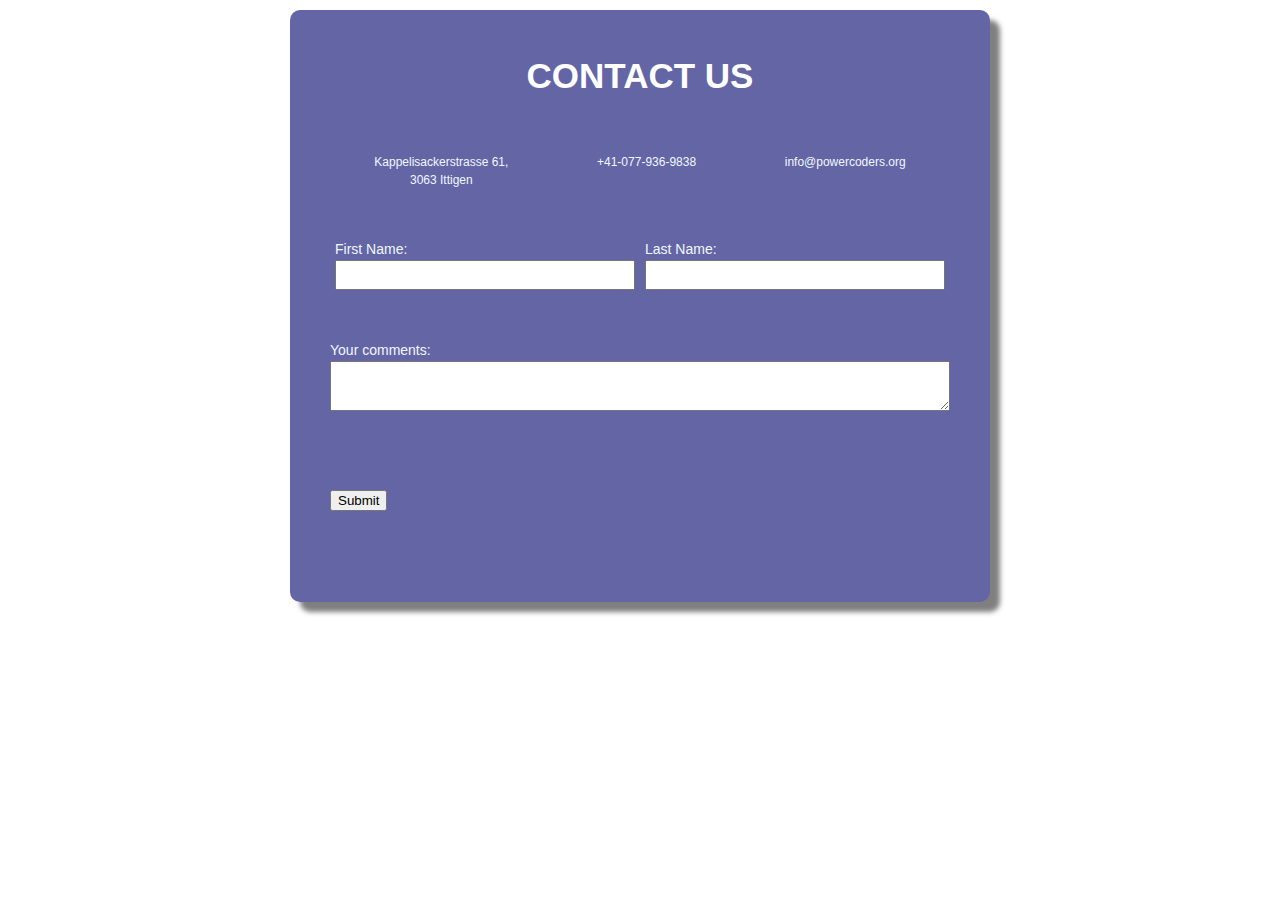
==== index.html @ ef089d04 "changed the contact to index" ====
<!DOCTYPE html>
<html lang="en">

<head>
  <meta charset="UTF-8">
  <meta name="viewport" content="width=device-width, initial-scale=1.0">
  <meta http-equiv="X-UA-Compatible" content="ie=edge">
  <link rel="stylesheet" href="./reset.css">
  <link rel="stylesheet" href="https://use.fontawesome.com/releases/v5.8.1/css/all.css"
    integrity="sha384-50oBUHEmvpQ+1lW4y57PTFmhCaXp0ML5d60M1M7uH2+nqUivzIebhndOJK28anvf" crossorigin="anonymous">

  <title>Contact us</title>
</head>

<body>
  <div class="wrapper">
    <h1>Contact Us</h1>
    <div class="row">
      <div class="cells">
        <i class="contact fas fa-map-marker-alt"></i>
        <p class="contact-text">Kappelisackerstrasse 61,<br> 3063 Ittigen</p>
      </div>
      <div class="cells">
        <i class="contact fas fa-phone-volume"></i>
        <p class="contact-text">+41-077-936-9838</p>
      </div>
      <div class="cells">
        <i class="contact fas fa-envelope-square"></i>
        <p class="contact-text">info@powercoders.org</p>
      </div>
    </div>
    <div class="the-form">
      <form action="">
        <div class="row">
          <div class="cells">
            <p class="text-label">First Name:</p>
            <input id="firstname" class="textbox" type="text">
          </div>
          <div class="cells">
            <p class="text-label"> Last Name:</p>
            <input id="lastname" class="textbox" name="lastname" type="text">
          </div>
        </div>
        <div class="row">
          <div class="cells">
            <p class="text-label">Your comments:</p>
            <textarea class="comment" name="comment"></textarea>
          </div>
        </div>

        <button class="btn">Submit</button>

      </form>
    </div>
    <div class="row">
      <div class="cells">
        <i class="fab fa-facebook"></i>
        <i class="fab fa-twitter-square"></i>
        <i class="fab fa-instagram"></i>
      </div>
      <div class="cells">
        <i class="fab fa-youtube-square"></i>
        <i class="fab fa-whatsapp-square"></i>
        <i class="fab fa-viber"></i>
      </div>
</body>

</html>
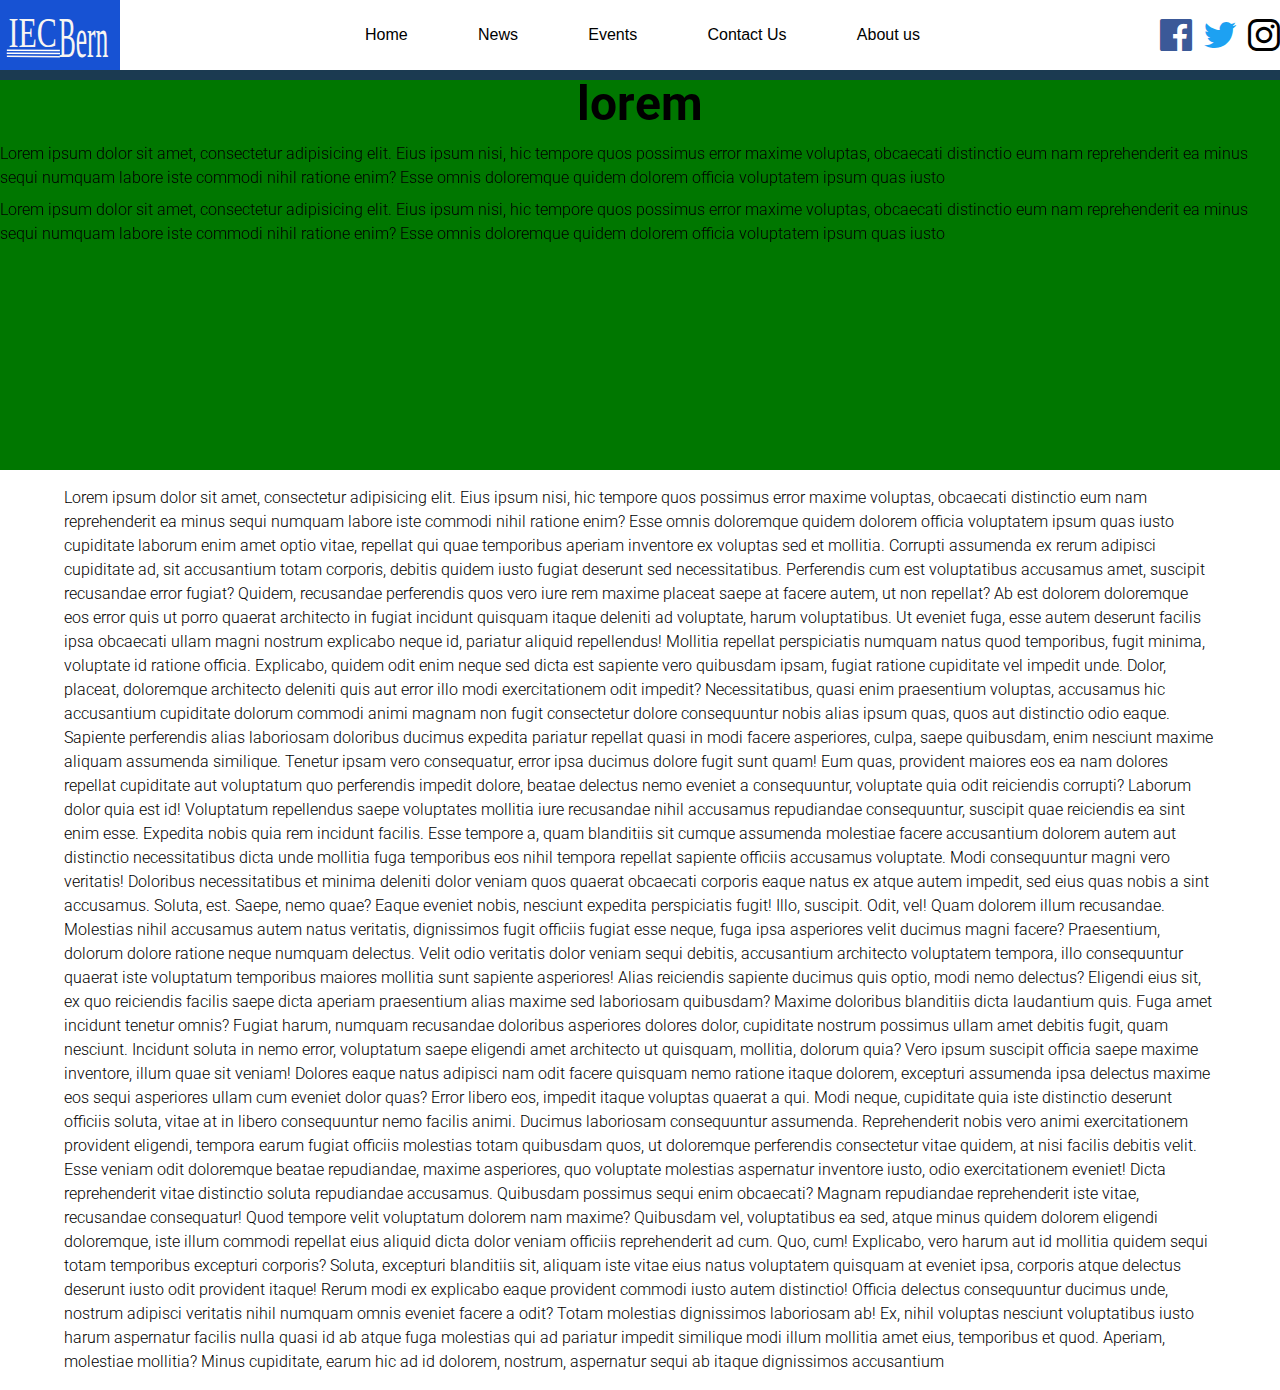
==== commit ac8a1182: "Added event page, favicon iconmoon transition and animation" ====
--- a/index.html
+++ b/index.html
@@ -5,64 +5,106 @@
   <meta charset="UTF-8">
   <meta name="viewport" content="width=device-width, initial-scale=1.0">
   <meta http-equiv="X-UA-Compatible" content="ie=edge">
-  <link rel="stylesheet" href="./reset.css">
-  <link rel="stylesheet" href="https://use.fontawesome.com/releases/v5.8.1/css/all.css"
-    integrity="sha384-50oBUHEmvpQ+1lW4y57PTFmhCaXp0ML5d60M1M7uH2+nqUivzIebhndOJK28anvf" crossorigin="anonymous">
-
-  <title>Contact us</title>
+  <!--favicons link-->
+  <link rel="apple-touch-icon" sizes="180x180" href="./css/favicon/apple-touch-icon.png">
+  <link rel="icon" type="image/png" sizes="32x32" href="./css/favicon/favicon-32x32.png">
+  <link rel="icon" type="image/png" sizes="16x16" href="./css/favicon/favicon-16x16.png">
+  <link rel="manifest" href="./css/favicon/site.webmanifest">
+  <link rel="shortcut icon" href="./css/favicon/favicon.ico">
+  <meta name="msapplication-TileColor" content="#e3dfec">
+  <meta name="msapplication-config" content="./css/favicon/browserconfig.xml">
+  <meta name="theme-color" content="#ffffff">
+  <link rel="stylesheet" href="./css/poco_reset.css">
+  <link rel="stylesheet" href="./css/icomoon/style.css">
+  <title>Home</title>
 </head>
 
 <body>
-  <div class="wrapper">
-    <h1>Contact Us</h1>
-    <div class="row">
-      <div class="cells">
-        <i class="contact fas fa-map-marker-alt"></i>
-        <p class="contact-text">Kappelisackerstrasse 61,<br> 3063 Ittigen</p>
-      </div>
-      <div class="cells">
-        <i class="contact fas fa-phone-volume"></i>
-        <p class="contact-text">+41-077-936-9838</p>
-      </div>
-      <div class="cells">
-        <i class="contact fas fa-envelope-square"></i>
-        <p class="contact-text">info@powercoders.org</p>
-      </div>
+  <header class="FRD">
+    <div id="logo" class="flex_col">
+      <!--The logo of the communty first flex item fixed width and height-->
+      <img src="./css/logo_optimised.svg" alt="">
     </div>
-    <div class="the-form">
-      <form action="">
-        <div class="row">
-          <div class="cells">
-            <p class="text-label">First Name:</p>
-            <input id="firstname" class="textbox" type="text">
-          </div>
-          <div class="cells">
-            <p class="text-label"> Last Name:</p>
-            <input id="lastname" class="textbox" name="lastname" type="text">
-          </div>
-        </div>
-        <div class="row">
-          <div class="cells">
-            <p class="text-label">Your comments:</p>
-            <textarea class="comment" name="comment"></textarea>
-          </div>
-        </div>
+    <nav id="nav">
+      <ul class="FRD">
+        <li><a href="index.html">Home</a></li>
+        <li><a href="new.html">News</a></li>
+        <li><a href="events.html">Events</a></li>
+        <li><a href="contact.html">Contact Us</a></li>
+        <li><a href="about.html">About us</a></li>
+      </ul>
+    </nav>
+    <div id="social" class="FRD">
+      <!--links to the community social media FB, Youtube, Instagram-->
+      <span class="IS2EM i-facebook"></span>
+      <span class="IS2EM i-twitter"></span>
+      <span class="IS2EM i-instagram"></span>
+    </div>
+  </header>
 
-        <button class="btn">Submit</button>
+  <div id="banner">
 
-      </form>
-    </div>
-    <div class="row">
-      <div class="cells">
-        <i class="fab fa-facebook"></i>
-        <i class="fab fa-twitter-square"></i>
-        <i class="fab fa-instagram"></i>
-      </div>
-      <div class="cells">
-        <i class="fab fa-youtube-square"></i>
-        <i class="fab fa-whatsapp-square"></i>
-        <i class="fab fa-viber"></i>
-      </div>
+    <h1 class="B FS-3 TC EM"> lorem</h1>
+    <p>Lorem ipsum dolor sit amet, consectetur adipisicing elit. Eius ipsum nisi, hic tempore quos possimus error maxime
+      voluptas, obcaecati distinctio eum nam reprehenderit ea minus sequi numquam labore iste commodi nihil ratione
+      enim? Esse omnis doloremque quidem dolorem officia voluptatem ipsum quas iusto </p>
+    <p>Lorem ipsum dolor sit amet, consectetur adipisicing elit. Eius ipsum nisi, hic tempore quos possimus error maxime
+      voluptas, obcaecati distinctio eum nam reprehenderit ea minus sequi numquam labore iste commodi nihil ratione
+      enim? Esse omnis doloremque quidem dolorem officia voluptatem ipsum quas iusto </p>
+  </div>
+  <main>
+    Lorem ipsum dolor sit amet, consectetur adipisicing elit. Eius ipsum nisi, hic tempore quos possimus error maxime
+    voluptas, obcaecati distinctio eum nam reprehenderit ea minus sequi numquam labore iste commodi nihil ratione enim?
+    Esse omnis doloremque quidem dolorem officia voluptatem ipsum quas iusto cupiditate laborum enim amet optio vitae,
+    repellat qui quae temporibus aperiam inventore ex voluptas sed et mollitia. Corrupti assumenda ex rerum adipisci
+    cupiditate ad, sit accusantium totam corporis, debitis quidem iusto fugiat deserunt sed necessitatibus. Perferendis
+    cum est voluptatibus accusamus amet, suscipit recusandae error fugiat? Quidem, recusandae perferendis quos vero iure
+    rem maxime placeat saepe at facere autem, ut non repellat? Ab est dolorem doloremque eos error quis ut porro quaerat
+    architecto in fugiat incidunt quisquam itaque deleniti ad voluptate, harum voluptatibus. Ut eveniet fuga, esse autem
+    deserunt facilis ipsa obcaecati ullam magni nostrum explicabo neque id, pariatur aliquid repellendus! Mollitia
+    repellat perspiciatis numquam natus quod temporibus, fugit minima, voluptate id ratione officia. Explicabo, quidem
+    odit enim neque sed dicta est sapiente vero quibusdam ipsam, fugiat ratione cupiditate vel impedit unde. Dolor,
+    placeat, doloremque architecto deleniti quis aut error illo modi exercitationem odit impedit? Necessitatibus, quasi
+    enim praesentium voluptas, accusamus hic accusantium cupiditate dolorum commodi animi magnam non fugit consectetur
+    dolore consequuntur nobis alias ipsum quas, quos aut distinctio odio eaque. Sapiente perferendis alias laboriosam
+    doloribus ducimus expedita pariatur repellat quasi in modi facere asperiores, culpa, saepe quibusdam, enim nesciunt
+    maxime aliquam assumenda similique. Tenetur ipsam vero consequatur, error ipsa ducimus dolore fugit sunt quam! Eum
+    quas, provident maiores eos ea nam dolores repellat cupiditate aut voluptatum quo perferendis impedit dolore, beatae
+    delectus nemo eveniet a consequuntur, voluptate quia odit reiciendis corrupti? Laborum dolor quia est id! Voluptatum
+    repellendus saepe voluptates mollitia iure recusandae nihil accusamus repudiandae consequuntur, suscipit quae
+    reiciendis ea sint enim esse. Expedita nobis quia rem incidunt facilis. Esse tempore a, quam blanditiis sit cumque
+    assumenda molestiae facere accusantium dolorem autem aut distinctio necessitatibus dicta unde mollitia fuga
+    temporibus eos nihil tempora repellat sapiente officiis accusamus voluptate. Modi consequuntur magni vero veritatis!
+    Doloribus necessitatibus et minima deleniti dolor veniam quos quaerat obcaecati corporis eaque natus ex atque autem
+    impedit, sed eius quas nobis a sint accusamus. Soluta, est. Saepe, nemo quae? Eaque eveniet nobis, nesciunt expedita
+    perspiciatis fugit! Illo, suscipit. Odit, vel! Quam dolorem illum recusandae. Molestias nihil accusamus autem natus
+    veritatis, dignissimos fugit officiis fugiat esse neque, fuga ipsa asperiores velit ducimus magni facere?
+    Praesentium, dolorum dolore ratione neque numquam delectus. Velit odio veritatis dolor veniam sequi debitis,
+    accusantium architecto voluptatem tempora, illo consequuntur quaerat iste voluptatum temporibus maiores mollitia
+    sunt sapiente asperiores! Alias reiciendis sapiente ducimus quis optio, modi nemo delectus? Eligendi eius sit, ex
+    quo reiciendis facilis saepe dicta aperiam praesentium alias maxime sed laboriosam quibusdam? Maxime doloribus
+    blanditiis dicta laudantium quis. Fuga amet incidunt tenetur omnis? Fugiat harum, numquam recusandae doloribus
+    asperiores dolores dolor, cupiditate nostrum possimus ullam amet debitis fugit, quam nesciunt. Incidunt soluta in
+    nemo error, voluptatum saepe eligendi amet architecto ut quisquam, mollitia, dolorum quia? Vero ipsum suscipit
+    officia saepe maxime inventore, illum quae sit veniam! Dolores eaque natus adipisci nam odit facere quisquam nemo
+    ratione itaque dolorem, excepturi assumenda ipsa delectus maxime eos sequi asperiores ullam cum eveniet dolor quas?
+    Error libero eos, impedit itaque voluptas quaerat a qui. Modi neque, cupiditate quia iste distinctio deserunt
+    officiis soluta, vitae at in libero consequuntur nemo facilis animi. Ducimus laboriosam consequuntur assumenda.
+    Reprehenderit nobis vero animi exercitationem provident eligendi, tempora earum fugiat officiis molestias totam
+    quibusdam quos, ut doloremque perferendis consectetur vitae quidem, at nisi facilis debitis velit. Esse veniam odit
+    doloremque beatae repudiandae, maxime asperiores, quo voluptate molestias aspernatur inventore iusto, odio
+    exercitationem eveniet! Dicta reprehenderit vitae distinctio soluta repudiandae accusamus. Quibusdam possimus sequi
+    enim obcaecati? Magnam repudiandae reprehenderit iste vitae, recusandae consequatur! Quod tempore velit voluptatum
+    dolorem nam maxime? Quibusdam vel, voluptatibus ea sed, atque minus quidem dolorem eligendi doloremque, iste illum
+    commodi repellat eius aliquid dicta dolor veniam officiis reprehenderit ad cum. Quo, cum! Explicabo, vero harum aut
+    id mollitia quidem sequi totam temporibus excepturi corporis? Soluta, excepturi blanditiis sit, aliquam iste vitae
+    eius natus voluptatem quisquam at eveniet ipsa, corporis atque delectus deserunt iusto odit provident itaque! Rerum
+    modi ex explicabo eaque provident commodi iusto autem distinctio! Officia delectus consequuntur ducimus unde,
+    nostrum adipisci veritatis nihil numquam omnis eveniet facere a odit? Totam molestias dignissimos laboriosam ab! Ex,
+    nihil voluptas nesciunt voluptatibus iusto harum aspernatur facilis nulla quasi id ab atque fuga molestias qui ad
+    pariatur impedit similique modi illum mollitia amet eius, temporibus et quod. Aperiam, molestiae mollitia? Minus
+    cupiditate, earum hic ad id dolorem, nostrum, aspernatur sequi ab itaque dignissimos accusantium
+
 </body>
 
 </html>--- a/css/icomoon/style.css
+++ b/css/icomoon/style.css
@@ -0,0 +1,164 @@
+@font-face {
+  font-family: 'icomoon';
+  src:
+    url('fonts/icomoon.ttf?36ffkr') format('truetype'),
+    url('fonts/icomoon.woff?36ffkr') format('woff'),
+    url('fonts/icomoon.svg?36ffkr#icomoon') format('svg');
+  font-weight: normal;
+  font-style: normal;
+}
+
+[class^="i-"], [class*=" i-"] {
+  /* use !important to prevent issues with browser extensions that change fonts */
+  font-family: 'icomoon' !important;
+  speak: none;
+  font-style: normal;
+  font-weight: normal;
+  font-variant: normal;
+  text-transform: none;
+  line-height: 1;
+
+  /* Better Font Rendering =========== */
+  -webkit-font-smoothing: antialiased;
+  -moz-osx-font-smoothing: grayscale;
+}
+
+.i-more-horizontal:before {
+  content: "\e90e";
+}
+.i-world:before {
+  content: "\e903";
+}
+.i-globe:before {
+  content: "\e903";
+}
+.i-internet:before {
+  content: "\e903";
+}
+.i-network:before {
+  content: "\e903";
+}
+.i-address-book:before {
+  content: "\e904";
+}
+.i-contact:before {
+  content: "\e904";
+}
+.i-book:before {
+  content: "\e904";
+}
+.i-contacts:before {
+  content: "\e904";
+}
+.i-menu:before {
+  content: "\e905";
+}
+.i-list:before {
+  content: "\e905";
+}
+.i-options:before {
+  content: "\e905";
+}
+.i-lines:before {
+  content: "\e905";
+}
+.i-hamburger:before {
+  content: "\e905";
+}
+.i-home:before {
+  content: "\e906";
+}
+.i-house:before {
+  content: "\e906";
+}
+.i-users:before {
+  content: "\e907";
+}
+.i-group:before {
+  content: "\e907";
+}
+.i-team:before {
+  content: "\e907";
+}
+.i-members:before {
+  content: "\e907";
+}
+.i-community:before {
+  content: "\e907";
+}
+.i-collaborate:before {
+  content: "\e907";
+}
+.i-whatsapp:before {
+  content: "\e908";
+}
+.i-brand:before {
+  content: "\e908";
+}
+.i-social:before {
+  content: "\e908";
+}
+.i-envelop:before {
+  content: "\e909";
+}
+.i-mail:before {
+  content: "\e909";
+}
+.i-email:before {
+  content: "\e909";
+}
+.i-contact1:before {
+  content: "\e909";
+}
+.i-letter:before {
+  content: "\e909";
+}
+.i-location:before {
+  content: "\e90a";
+}
+.i-map-marker:before {
+  content: "\e90a";
+}
+.i-pin:before {
+  content: "\e90a";
+}
+.i-phone:before {
+  content: "\e90b";
+}
+.i-telephone:before {
+  content: "\e90b";
+}
+.i-contact2:before {
+  content: "\e90b";
+}
+.i-support:before {
+  content: "\e90b";
+}
+.i-call:before {
+  content: "\e90b";
+}
+.i-viber:before {
+  content: "\e90c";
+  color: #665cac;
+}
+.i-youtube:before {
+  content: "\e90d";
+  color: #f00;
+}
+.i-twitter:before {
+  content: "\e900";
+  color: #1da1f2;
+}
+.i-facebook:before {
+  content: "\e901";
+  color: #3b5998;
+}
+.i-instagram:before {
+  content: "\e902";
+}
+.i-brand1:before {
+  content: "\e902";
+}
+.i-social1:before {
+  content: "\e902";
+}
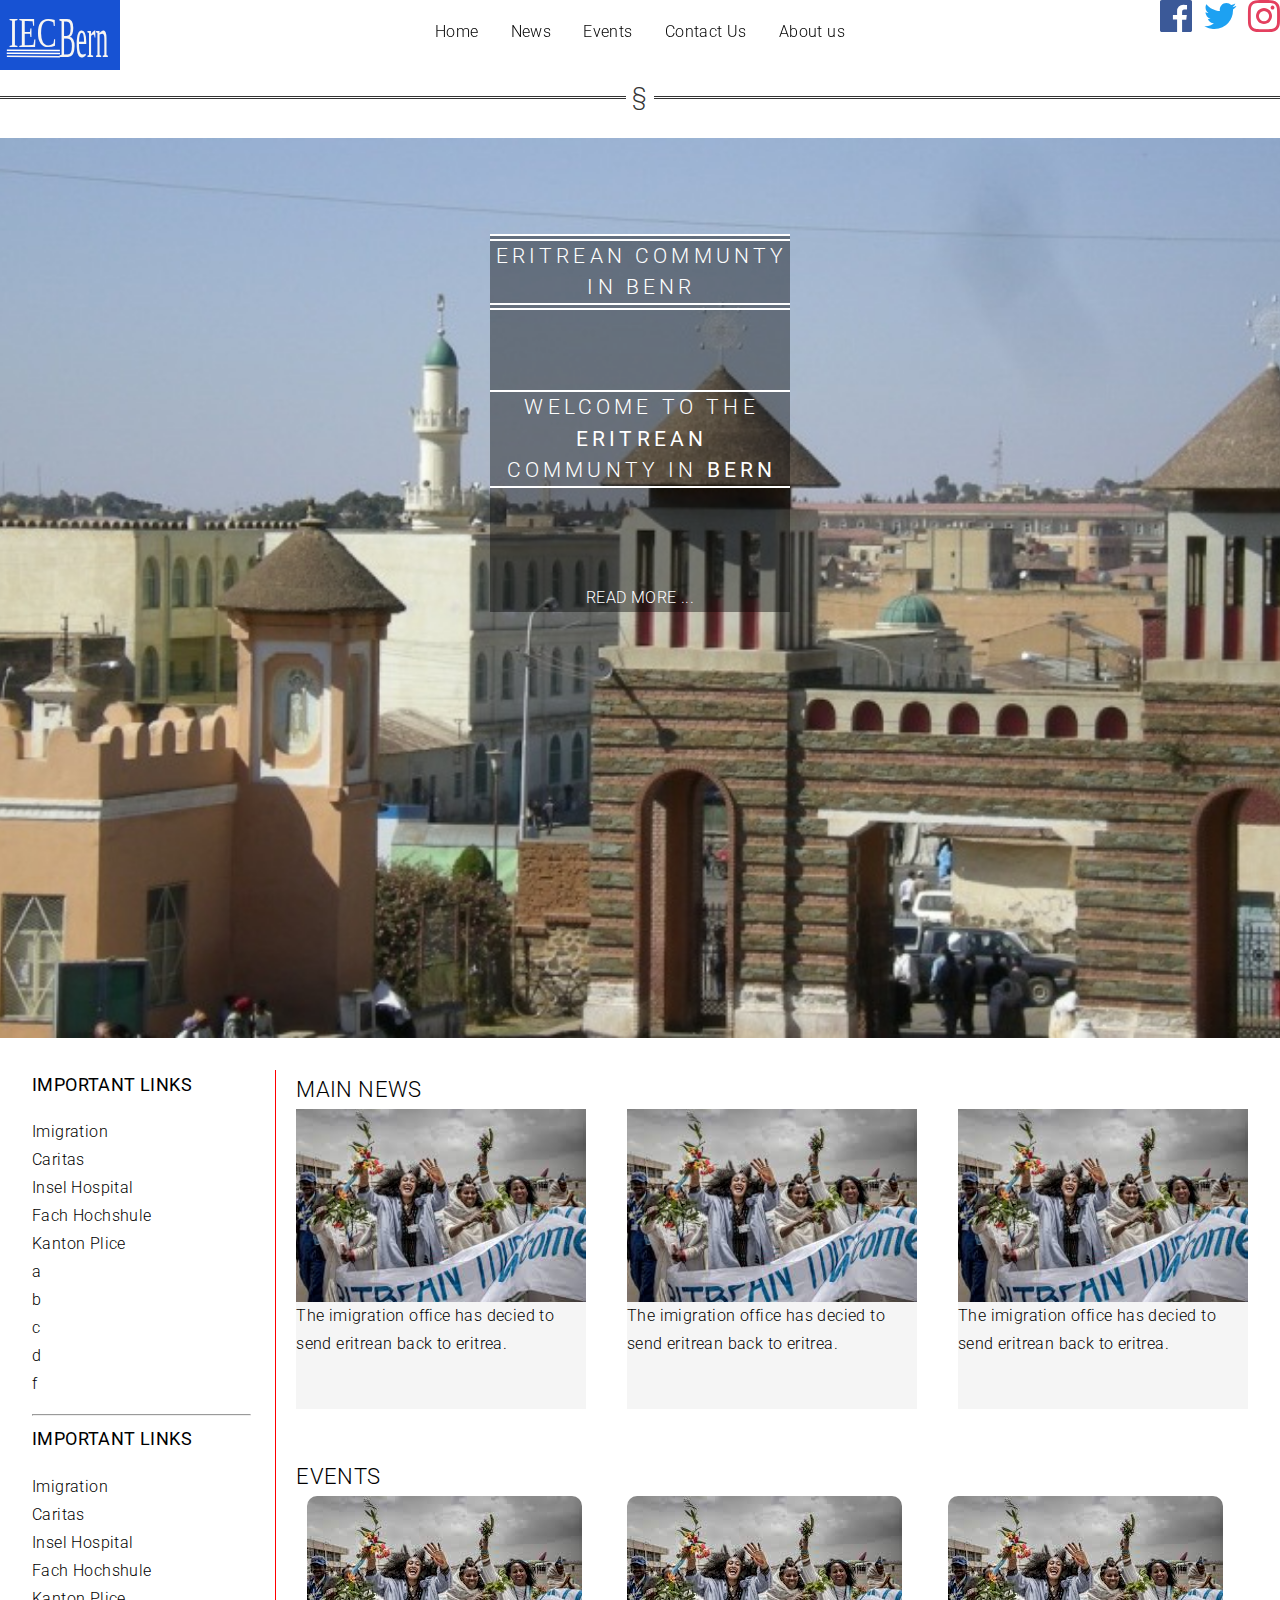
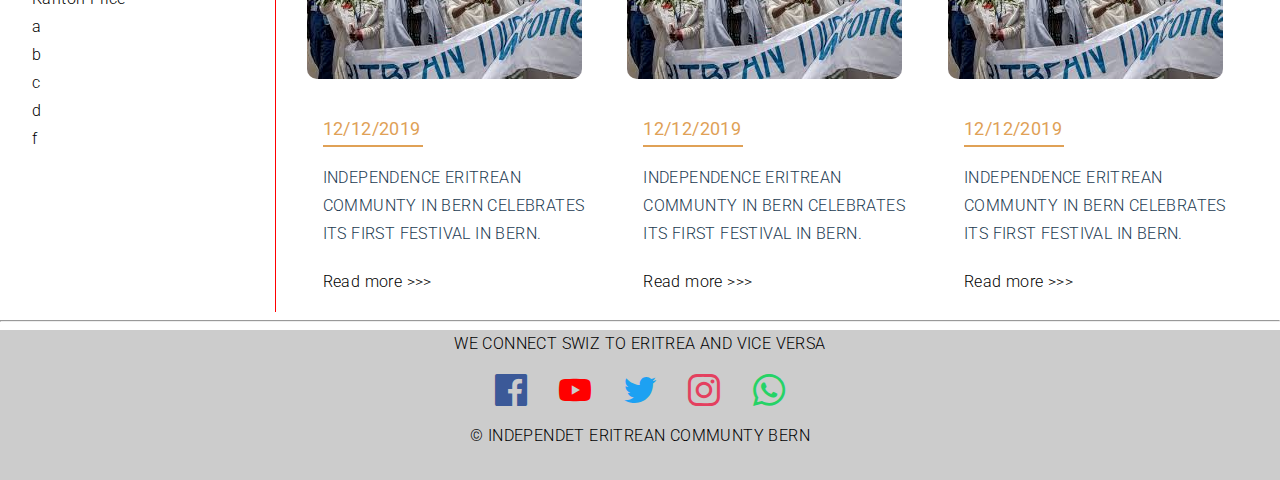
==== commit 3da9d74c: "edited the contact page and some changes to the others" ====
--- a/index.html
+++ b/index.html
@@ -6,32 +6,36 @@
   <meta name="viewport" content="width=device-width, initial-scale=1.0">
   <meta http-equiv="X-UA-Compatible" content="ie=edge">
   <!--favicons link-->
-  <link rel="apple-touch-icon" sizes="180x180" href="./css/favicon/apple-touch-icon.png">
-  <link rel="icon" type="image/png" sizes="32x32" href="./css/favicon/favicon-32x32.png">
-  <link rel="icon" type="image/png" sizes="16x16" href="./css/favicon/favicon-16x16.png">
-  <link rel="manifest" href="./css/favicon/site.webmanifest">
-  <link rel="shortcut icon" href="./css/favicon/favicon.ico">
+  <link rel="apple-touch-icon" sizes="180x180" href="./asset/favicon/">
+  <link rel="icon" type="image/png" sizes="32x32" href="./asset/favicon/favicon-32x32.png">
+  <link rel="icon" type="image/png" sizes="16x16" href="./asset/favicon/favicon-16x16.png">
+  <link rel="manifest" href="./asset/favicon/site.webmanifest">
+  <link rel="shortcut icon" href="./asset/favicon/favicon.ico">
   <meta name="msapplication-TileColor" content="#e3dfec">
-  <meta name="msapplication-config" content="./css/favicon/browserconfig.xml">
+  <meta name="msapplication-config" content="./asset/favicon/browserconfig.xml">
   <meta name="theme-color" content="#ffffff">
-  <link rel="stylesheet" href="./css/poco_reset.css">
-  <link rel="stylesheet" href="./css/icomoon/style.css">
+
+  <!-- STYLE LINKS -->
+  <link rel="stylesheet" href="https://fonts.googleapis.com/css?family=Lato:300,400,900">
+  <link rel="stylesheet" href="./asset/icomoon/style.css">
+  <link rel="stylesheet" href="./asset/css/poco_reset.css">
   <title>Home</title>
 </head>
 
-<body>
-  <header class="FRD">
-    <div id="logo" class="flex_col">
+<body id="index">
+  <!--Header start here-->
+  <header id="page-header" class="FRD BG-white">
+    <div id="logo" class="">
       <!--The logo of the communty first flex item fixed width and height-->
-      <img src="./css/logo_optimised.svg" alt="">
+      <img src="./asset/images/logo_optimised.svg" alt="">
     </div>
     <nav id="nav">
       <ul class="FRD">
-        <li><a href="index.html">Home</a></li>
-        <li><a href="new.html">News</a></li>
-        <li><a href="events.html">Events</a></li>
-        <li><a href="contact.html">Contact Us</a></li>
-        <li><a href="about.html">About us</a></li>
+        <li><a class="PX-3" href="index.html">Home</a></li>
+        <li><a class="PX-3" href="new.html">News</a></li>
+        <li><a class="PX-3" href="events.html">Events</a></li>
+        <li><a class="PX-3" href="contact.html">Contact Us</a></li>
+        <li><a class="PX-3" href="about.html">About us</a></li>
       </ul>
     </nav>
     <div id="social" class="FRD">
@@ -40,70 +44,179 @@
       <span class="IS2EM i-twitter"></span>
       <span class="IS2EM i-instagram"></span>
     </div>
+
   </header>
-
-  <div id="banner">
-
-    <h1 class="B FS-3 TC EM"> lorem</h1>
-    <p>Lorem ipsum dolor sit amet, consectetur adipisicing elit. Eius ipsum nisi, hic tempore quos possimus error maxime
-      voluptas, obcaecati distinctio eum nam reprehenderit ea minus sequi numquam labore iste commodi nihil ratione
-      enim? Esse omnis doloremque quidem dolorem officia voluptatem ipsum quas iusto </p>
-    <p>Lorem ipsum dolor sit amet, consectetur adipisicing elit. Eius ipsum nisi, hic tempore quos possimus error maxime
-      voluptas, obcaecati distinctio eum nam reprehenderit ea minus sequi numquam labore iste commodi nihil ratione
-      enim? Esse omnis doloremque quidem dolorem officia voluptatem ipsum quas iusto </p>
+  <!--Header end here-->
+  <hr class="MT-6 hr-1">
+  <!--Banner start  here-->
+  <div id="banner" class="AC">
+    <div id="inner" class="FCD MX-auto">
+      <header class="MB-3">
+        <h2 class="UPP">Eritrean Communty in Benr</h2>
+      </header>
+      <div class="wellcome MB-3 MT-3">
+        <h2 class="UPP">Welcome To the <strong>Eritrean </strong> <br> communty in <strong>bern</strong></h2>
+      </div>
+      <div class="b_footer UPP MX-auto">
+        <p class="UPP MT-3"> <a class="PX-3" href="#index-container">Read more ...</a> </p>
+      </div>
+    </div>
   </div>
-  <main>
-    Lorem ipsum dolor sit amet, consectetur adipisicing elit. Eius ipsum nisi, hic tempore quos possimus error maxime
-    voluptas, obcaecati distinctio eum nam reprehenderit ea minus sequi numquam labore iste commodi nihil ratione enim?
-    Esse omnis doloremque quidem dolorem officia voluptatem ipsum quas iusto cupiditate laborum enim amet optio vitae,
-    repellat qui quae temporibus aperiam inventore ex voluptas sed et mollitia. Corrupti assumenda ex rerum adipisci
-    cupiditate ad, sit accusantium totam corporis, debitis quidem iusto fugiat deserunt sed necessitatibus. Perferendis
-    cum est voluptatibus accusamus amet, suscipit recusandae error fugiat? Quidem, recusandae perferendis quos vero iure
-    rem maxime placeat saepe at facere autem, ut non repellat? Ab est dolorem doloremque eos error quis ut porro quaerat
-    architecto in fugiat incidunt quisquam itaque deleniti ad voluptate, harum voluptatibus. Ut eveniet fuga, esse autem
-    deserunt facilis ipsa obcaecati ullam magni nostrum explicabo neque id, pariatur aliquid repellendus! Mollitia
-    repellat perspiciatis numquam natus quod temporibus, fugit minima, voluptate id ratione officia. Explicabo, quidem
-    odit enim neque sed dicta est sapiente vero quibusdam ipsam, fugiat ratione cupiditate vel impedit unde. Dolor,
-    placeat, doloremque architecto deleniti quis aut error illo modi exercitationem odit impedit? Necessitatibus, quasi
-    enim praesentium voluptas, accusamus hic accusantium cupiditate dolorum commodi animi magnam non fugit consectetur
-    dolore consequuntur nobis alias ipsum quas, quos aut distinctio odio eaque. Sapiente perferendis alias laboriosam
-    doloribus ducimus expedita pariatur repellat quasi in modi facere asperiores, culpa, saepe quibusdam, enim nesciunt
-    maxime aliquam assumenda similique. Tenetur ipsam vero consequatur, error ipsa ducimus dolore fugit sunt quam! Eum
-    quas, provident maiores eos ea nam dolores repellat cupiditate aut voluptatum quo perferendis impedit dolore, beatae
-    delectus nemo eveniet a consequuntur, voluptate quia odit reiciendis corrupti? Laborum dolor quia est id! Voluptatum
-    repellendus saepe voluptates mollitia iure recusandae nihil accusamus repudiandae consequuntur, suscipit quae
-    reiciendis ea sint enim esse. Expedita nobis quia rem incidunt facilis. Esse tempore a, quam blanditiis sit cumque
-    assumenda molestiae facere accusantium dolorem autem aut distinctio necessitatibus dicta unde mollitia fuga
-    temporibus eos nihil tempora repellat sapiente officiis accusamus voluptate. Modi consequuntur magni vero veritatis!
-    Doloribus necessitatibus et minima deleniti dolor veniam quos quaerat obcaecati corporis eaque natus ex atque autem
-    impedit, sed eius quas nobis a sint accusamus. Soluta, est. Saepe, nemo quae? Eaque eveniet nobis, nesciunt expedita
-    perspiciatis fugit! Illo, suscipit. Odit, vel! Quam dolorem illum recusandae. Molestias nihil accusamus autem natus
-    veritatis, dignissimos fugit officiis fugiat esse neque, fuga ipsa asperiores velit ducimus magni facere?
-    Praesentium, dolorum dolore ratione neque numquam delectus. Velit odio veritatis dolor veniam sequi debitis,
-    accusantium architecto voluptatem tempora, illo consequuntur quaerat iste voluptatum temporibus maiores mollitia
-    sunt sapiente asperiores! Alias reiciendis sapiente ducimus quis optio, modi nemo delectus? Eligendi eius sit, ex
-    quo reiciendis facilis saepe dicta aperiam praesentium alias maxime sed laboriosam quibusdam? Maxime doloribus
-    blanditiis dicta laudantium quis. Fuga amet incidunt tenetur omnis? Fugiat harum, numquam recusandae doloribus
-    asperiores dolores dolor, cupiditate nostrum possimus ullam amet debitis fugit, quam nesciunt. Incidunt soluta in
-    nemo error, voluptatum saepe eligendi amet architecto ut quisquam, mollitia, dolorum quia? Vero ipsum suscipit
-    officia saepe maxime inventore, illum quae sit veniam! Dolores eaque natus adipisci nam odit facere quisquam nemo
-    ratione itaque dolorem, excepturi assumenda ipsa delectus maxime eos sequi asperiores ullam cum eveniet dolor quas?
-    Error libero eos, impedit itaque voluptas quaerat a qui. Modi neque, cupiditate quia iste distinctio deserunt
-    officiis soluta, vitae at in libero consequuntur nemo facilis animi. Ducimus laboriosam consequuntur assumenda.
-    Reprehenderit nobis vero animi exercitationem provident eligendi, tempora earum fugiat officiis molestias totam
-    quibusdam quos, ut doloremque perferendis consectetur vitae quidem, at nisi facilis debitis velit. Esse veniam odit
-    doloremque beatae repudiandae, maxime asperiores, quo voluptate molestias aspernatur inventore iusto, odio
-    exercitationem eveniet! Dicta reprehenderit vitae distinctio soluta repudiandae accusamus. Quibusdam possimus sequi
-    enim obcaecati? Magnam repudiandae reprehenderit iste vitae, recusandae consequatur! Quod tempore velit voluptatum
-    dolorem nam maxime? Quibusdam vel, voluptatibus ea sed, atque minus quidem dolorem eligendi doloremque, iste illum
-    commodi repellat eius aliquid dicta dolor veniam officiis reprehenderit ad cum. Quo, cum! Explicabo, vero harum aut
-    id mollitia quidem sequi totam temporibus excepturi corporis? Soluta, excepturi blanditiis sit, aliquam iste vitae
-    eius natus voluptatem quisquam at eveniet ipsa, corporis atque delectus deserunt iusto odit provident itaque! Rerum
-    modi ex explicabo eaque provident commodi iusto autem distinctio! Officia delectus consequuntur ducimus unde,
-    nostrum adipisci veritatis nihil numquam omnis eveniet facere a odit? Totam molestias dignissimos laboriosam ab! Ex,
-    nihil voluptas nesciunt voluptatibus iusto harum aspernatur facilis nulla quasi id ab atque fuga molestias qui ad
-    pariatur impedit similique modi illum mollitia amet eius, temporibus et quod. Aperiam, molestiae mollitia? Minus
-    cupiditate, earum hic ad id dolorem, nostrum, aspernatur sequi ab itaque dignissimos accusantium
+  <!--Banner end  here-->
+
+
+  <div id="index-container" class="FRD MX-auto MT-2 big-cont">
+    <aside class="left-cont">
+      <div class="MB-1">
+        <h3>Important links</h3>
+        <ul>
+          <li><a href="">Imigration</a></li>
+          <li><a href="">Caritas</a></li>
+          <li><a href="">Insel Hospital</a></li>
+          <li><a href="">Fach Hochshule</a></li>
+          <li><a href="">Kanton Plice</a></li>
+          <li><a href="">a</a></li>
+          <li><a href="">b</a></li>
+          <li><a href="">c</a></li>
+          <li><a href="">d</a></li>
+          <li><a href="">f</a></li>
+        </ul>
+      </div>
+      <hr>
+      <div class="MB-1">
+        <h3>Important links</h3>
+        <ul>
+          <li><a href="">Imigration</a></li>
+          <li><a href="">Caritas</a></li>
+          <li><a href="">Insel Hospital</a></li>
+          <li><a href="">Fach Hochshule</a></li>
+          <li><a href="">Kanton Plice</a></li>
+          <li><a href="">a</a></li>
+          <li><a href="">b</a></li>
+          <li><a href="">c</a></li>
+          <li><a href="">d</a></li>
+          <li><a href="">f</a></li>
+        </ul>
+      </div>
+    </aside>
+    <main id="main" class="m-cont">
+      <!--Brief news start here  here-->
+      <div id="news-cont" class="MB-2">
+        <h1>Main news</h1>
+        <div id="news" class="FRD">
+          <a class="MB-1" href="">
+            <div id="inner-news" class="FCD">
+              <div class="photo">
+                <img src="./asset/images/event3.jpg" alt="">
+              </div>
+              <div class="footer">
+                <p>The imigration office has decied to send eritrean back to eritrea.</p>
+              </div>
+            </div>
+          </a>
+          <a class="MB-1" href="">
+            <div id="inner-news" class="FCD">
+              <div class="photo">
+                <img src="./asset/images/event3.jpg" alt="">
+              </div>
+              <div class="footer">
+                <p>The imigration office has decied to send eritrean back to eritrea.</p>
+              </div>
+            </div>
+          </a>
+          <a class="MB-1" href="">
+            <div id="inner-news" class="FCD">
+              <div class="photo">
+                <img src="./asset/images/event3.jpg" alt="">
+              </div>
+              <div class="footer">
+                <p>The imigration office has decied to send eritrean back to eritrea.</p>
+              </div>
+            </div>
+          </a>
+        </div>
+        <!--Brief news end here  here-->
+      </div>
+      <!-- Brief event start here-->
+      <div class="event-container">
+        <h1>Events</h1>
+
+        <ul class="FRD">
+          <!--This ul display is flex-->
+          <a href="">
+            <li class="FCD">
+              <div class="photo">
+                <img class="MB-1" src="./asset/images/event3.jpg" alt="">
+              </div>
+              <div class="inner">
+                <h3 class="event-date MB-1 MT-1">12/12/2019</h3>
+                <p id="e_topic" class="FS-08">INDEPENDENCE ERITREAN COMMUNTY IN BERN CELEBRATES ITS FIRST FESTIVAL IN
+                  BERN.
+                </p>
+                <div id="readmore" class="MT-2">
+                  <a href="#">Read more >>> </a>
+                </div>
+              </div>
+            </li>
+          </a>
+          <a href="">
+            <li class="FCD">
+              <div class="photo">
+                <img class="MB-1" src="./asset/images/event3.jpg" alt="">
+              </div>
+              <div class="inner">
+                <h3 class="event-date MB-1 MT-1">12/12/2019</h3>
+                <p id="e_topic" class="FS-08">INDEPENDENCE ERITREAN COMMUNTY IN BERN CELEBRATES ITS FIRST FESTIVAL IN
+                  BERN.
+                </p>
+                <div id="readmore" class="MT-2">
+                  <a href="#">Read more >>> </a>
+                </div>
+              </div>
+            </li>
+          </a>
+          <a href="">
+            <li class="FCD">
+              <div class="photo">
+                <img class="MB-1" src="./asset/images/event3.jpg" alt="">
+              </div>
+              <div class="inner">
+                <h3 class="event-date MB-1 MT-1">12/12/2019</h3>
+                <p id="e_topic" class="FS-08">INDEPENDENCE ERITREAN COMMUNTY IN BERN CELEBRATES ITS FIRST FESTIVAL IN
+                  BERN.
+                </p>
+                <div id="readmore" class="MT-2">
+                  <a href="#">Read more >>> </a>
+                </div>
+              </div>
+            </li>
+          </a>
+        </ul>
+      </div>
+
+      <!-- Brief event end here-->
+
+    </main>
+  </div>
+  <hr>
+  <footer>
+    <div id="container" class="FCD">
+      <div class="row1 MB-1">
+        <p class="UPP">We connect Swiz to Eritrea and Vice versa</p>
+      </div>
+      <div class="row2 FRD MB-1">
+        <span class="i-facebook IS2EM PX-3"></span>
+        <span class="i-youtube IS2EM PX-3"></span>
+        <span class="i-twitter IS2EM PX-3"></span>
+        <span class="i-instagram IS2EM PX-3"></span>
+        <span class="i-whatsapp IS2EM PX-3"></span>
+      </div>
+      <div class="row3">
+        <p class="UPP">&copy; Independet Eritrean communty bern</p>
+      </div>
+
+    </div>
+  </footer>
 
 </body>
 
--- a/asset/icomoon/style.css
+++ b/asset/icomoon/style.css
@@ -0,0 +1,61 @@
+@font-face {
+  font-family: 'icomoon';
+  src:
+    url('fonts/icomoon.ttf?tk8uyt') format('truetype'),
+    url('fonts/icomoon.woff?tk8uyt') format('woff'),
+    url('fonts/icomoon.svg?tk8uyt#icomoon') format('svg');
+  font-weight: normal;
+  font-style: normal;
+}
+
+[class^="i-"], [class*=" i-"] {
+  /* use !important to prevent issues with browser extensions that change fonts */
+  font-family: 'icomoon' !important;
+  speak: none;
+  font-style: normal;
+  font-weight: normal;
+  font-variant: normal;
+  text-transform: none;
+  line-height: 1;
+
+  /* Better Font Rendering =========== */
+  -webkit-font-smoothing: antialiased;
+  -moz-osx-font-smoothing: grayscale;
+}
+
+.i-phone:before {
+  content: "\e902";
+}
+.i-location:before {
+  content: "\e903";
+}
+.i-mail:before {
+  content: "\e907";
+}
+.i-menu:before {
+  content: "\e904";
+}
+.i-whatsapp:before {
+  content: "\e905";
+  color: #25d366;
+}
+.i-instagram:before {
+  content: "\e906";
+  color: #e4405f;
+}
+.i-viber:before {
+  content: "\e90c";
+  color: #665cac;
+}
+.i-youtube:before {
+  content: "\e90d";
+  color: #f00;
+}
+.i-twitter:before {
+  content: "\e900";
+  color: #1da1f2;
+}
+.i-facebook:before {
+  content: "\e901";
+  color: #3b5998;
+}
